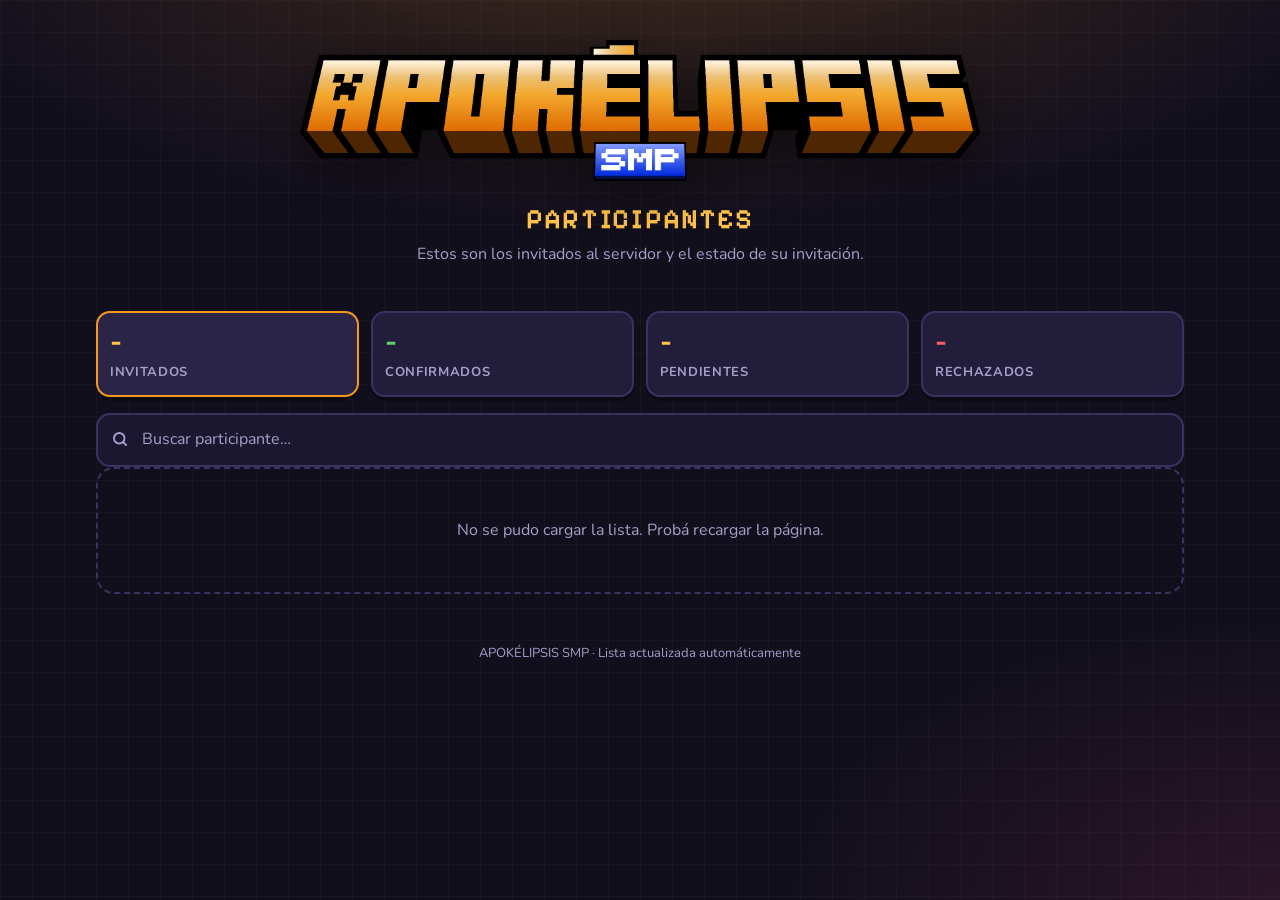
==== index.html @ 5d587427 "Página de participantes de APOKÉLIPSIS SMP Co-Authored-By: Claude Opus 5.5 <noreply@anthropic.com>" ====
<!doctype html>
<html lang="es">
<head>
  <meta charset="utf-8">
  <meta name="viewport" content="width=device-width, initial-scale=1">
  <title>APOKÉLIPSIS SMP Participantes</title>
  <meta name="description" content="Lista de participantes del servidor APOKÉLIPSIS SMP.">
  <meta property="og:title" content="APOKÉLIPSIS SMP Participantes">
  <meta property="og:description" content="Mirá quiénes están invitados al servidor.">
  <meta property="og:image" content="assets/icon.png">
  <meta name="theme-color" content="#120f1d">
  <link rel="icon" type="image/png" sizes="64x64" href="assets/favicon-64.png">
  <link rel="icon" type="image/png" sizes="512x512" href="assets/icon.png">
  <link rel="apple-touch-icon" href="assets/apple-touch-icon.png">
  <link rel="preconnect" href="https://fonts.googleapis.com">
  <link rel="preconnect" href="https://fonts.gstatic.com" crossorigin>
  <link href="https://fonts.googleapis.com/css2?family=Nunito:wght@400;700;800&family=Pixelify+Sans:wght@500;600&display=swap" rel="stylesheet">
  <link rel="stylesheet" href="assets/style.css">
</head>
<body>
  <header class="hero wrap">
    <img class="logo" src="assets/logo.png" alt="APOKÉLIPSIS SMP">
    <h1>Participantes</h1>
    <p>Estos son los invitados al servidor y el estado de su invitación.</p>
  </header>

  <main class="wrap">
    <div class="stats" role="tablist" aria-label="Filtrar por estado">
      <button class="stat active" data-filter="all" role="tab"><span class="n" id="c-all">–</span><span class="l">Invitados</span></button>
      <button class="stat" data-filter="CONFIRMADO" role="tab"><span class="n" id="c-CONFIRMADO">–</span><span class="l">Confirmados</span></button>
      <button class="stat" data-filter="PENDIENTE" role="tab"><span class="n" id="c-PENDIENTE">–</span><span class="l">Pendientes</span></button>
      <button class="stat" data-filter="RECHAZADO" role="tab"><span class="n" id="c-RECHAZADO">–</span><span class="l">Rechazados</span></button>
    </div>

    <label class="search">
      <svg width="18" height="18" viewBox="0 0 24 24" fill="none" stroke="currentColor" stroke-width="2.5" stroke-linecap="round"><circle cx="11" cy="11" r="7"/><path d="m20 20-3.5-3.5"/></svg>
      <input id="q" type="search" placeholder="Buscar participante…" autocomplete="off" aria-label="Buscar participante">
    </label>

    <section class="grid" id="grid" aria-live="polite">
      <div class="empty">Cargando participantes…</div>
    </section>
  </main>

  <footer>APOKÉLIPSIS SMP · Lista actualizada automáticamente</footer>

  <script src="assets/app.js"></script>
</body>
</html>
---- assets/style.css ----
:root {
  --bg: #120f1d;
  --bg-2: #1b1730;
  --card: #221d3a;
  --card-2: #2a2447;
  --line: #3a3260;
  --text: #f4f1ff;
  --muted: #a69fca;
  --orange: #f39a1d;
  --orange-2: #ffc24a;
  --pink: #e0457b;
  --green: #6fd34f;
  --blue: #3d6bff;

  --ok: #5fd068;
  --ok-bg: rgba(95, 208, 104, .14);
  --wait: #ffc24a;
  --wait-bg: rgba(255, 194, 74, .14);
  --no: #ff5a6e;
  --no-bg: rgba(255, 90, 110, .14);

  --radius: 14px;
  --shadow: 0 6px 0 rgba(0, 0, 0, .35), 0 18px 40px rgba(0, 0, 0, .35);
  --pixel: "Pixelify Sans", "Nunito", system-ui, sans-serif;
}

* { box-sizing: border-box; }

html, body { margin: 0; }

body {
  min-height: 100vh;
  background:
    radial-gradient(1100px 500px at 50% -120px, rgba(243, 154, 29, .22), transparent 70%),
    radial-gradient(700px 400px at 100% 100%, rgba(224, 69, 123, .12), transparent 70%),
    linear-gradient(rgba(255,255,255,.025) 1px, transparent 1px) 0 0 / 32px 32px,
    linear-gradient(90deg, rgba(255,255,255,.025) 1px, transparent 1px) 0 0 / 32px 32px,
    var(--bg);
  background-attachment: fixed;
  color: var(--text);
  font-family: "Nunito", system-ui, -apple-system, "Segoe UI", sans-serif;
  font-size: 16px;
  line-height: 1.45;
  -webkit-font-smoothing: antialiased;
}

img { display: block; max-width: 100%; }

button, input, select { font: inherit; color: inherit; }

.wrap {
  width: 100%;
  max-width: 1120px;
  margin: 0 auto;
  padding: 0 16px;
}

/* ---------- Header ---------- */
.hero {
  text-align: center;
  padding: 40px 0 18px;
}
.hero .logo {
  width: min(680px, 100%);
  margin: 0 auto;
  filter: drop-shadow(0 10px 24px rgba(0,0,0,.45));
  animation: float 6s ease-in-out infinite;
}
@keyframes float {
  0%, 100% { transform: translateY(0); }
  50% { transform: translateY(-6px); }
}
.hero h1 {
  font-family: var(--pixel);
  font-weight: 600;
  font-size: clamp(20px, 3.4vw, 28px);
  letter-spacing: .06em;
  text-transform: uppercase;
  margin: 18px 0 4px;
  color: var(--orange-2);
}
.hero p {
  margin: 0;
  color: var(--muted);
}

/* ---------- Stats / filters ---------- */
.stats {
  display: grid;
  grid-template-columns: repeat(4, 1fr);
  gap: 12px;
  margin: 26px 0 16px;
}
.stat {
  appearance: none;
  border: 2px solid var(--line);
  background: var(--card);
  border-radius: var(--radius);
  padding: 14px 12px;
  cursor: pointer;
  text-align: left;
  box-shadow: 0 4px 0 rgba(0,0,0,.35);
  transition: transform .12s, border-color .12s, background .12s;
}
.stat:hover { transform: translateY(-2px); }
.stat:active { transform: translateY(2px); box-shadow: 0 1px 0 rgba(0,0,0,.35); }
.stat .n {
  display: block;
  font-family: var(--pixel);
  font-size: 30px;
  line-height: 1;
}
.stat .l {
  display: block;
  margin-top: 6px;
  font-size: 13px;
  font-weight: 700;
  letter-spacing: .05em;
  text-transform: uppercase;
  color: var(--muted);
}
.stat[data-filter="all"] .n { color: var(--orange-2); }
.stat[data-filter="CONFIRMADO"] .n { color: var(--ok); }
.stat[data-filter="PENDIENTE"] .n { color: var(--wait); }
.stat[data-filter="RECHAZADO"] .n { color: var(--no); }
.stat.active { border-color: var(--orange); background: var(--card-2); }
.stat[data-filter="CONFIRMADO"].active { border-color: var(--ok); }
.stat[data-filter="PENDIENTE"].active { border-color: var(--wait); }
.stat[data-filter="RECHAZADO"].active { border-color: var(--no); }

.search {
  position: relative;
  margin-bottom: 22px;
}
.search input {
  width: 100%;
  padding: 13px 16px 13px 44px;
  border-radius: var(--radius);
  border: 2px solid var(--line);
  background: var(--bg-2);
  outline: none;
  transition: border-color .12s;
}
.search input::placeholder { color: var(--muted); }
.search input:focus { border-color: var(--orange); }
.search svg {
  position: absolute;
  left: 15px; top: 50%;
  transform: translateY(-50%);
  color: var(--muted);
}

/* ---------- Grid of participants ---------- */
.grid {
  display: grid;
  grid-template-columns: repeat(auto-fill, minmax(200px, 1fr));
  gap: 16px;
  padding-bottom: 40px;
}
.card {
  position: relative;
  background: linear-gradient(180deg, var(--card-2), var(--card));
  border: 2px solid var(--line);
  border-radius: 18px;
  padding: 22px 16px 18px;
  text-align: center;
  box-shadow: var(--shadow);
  animation: pop .35s ease both;
  transition: transform .15s, border-color .15s;
}
.card:hover { transform: translateY(-4px); }
.card.s-CONFIRMADO { border-color: rgba(95, 208, 104, .45); }
.card.s-RECHAZADO { opacity: .72; }
.card.s-RECHAZADO .avatar { filter: grayscale(.85); }
@keyframes pop {
  from { opacity: 0; transform: translateY(10px) scale(.97); }
  to { opacity: 1; transform: none; }
}

.avatar {
  width: 104px;
  height: 104px;
  margin: 0 auto 14px;
  border-radius: 22px;
  border: 3px solid #0b0914;
  box-shadow: 0 0 0 3px var(--line), 0 6px 0 rgba(0,0,0,.4);
  overflow: hidden;
  background: linear-gradient(135deg, var(--orange), var(--pink));
  display: grid;
  place-items: center;
  font-family: var(--pixel);
  font-size: 40px;
  color: #fff;
  text-shadow: 0 3px 0 rgba(0,0,0,.3);
}
.avatar img { width: 100%; height: 100%; object-fit: cover; }
.s-CONFIRMADO .avatar { box-shadow: 0 0 0 3px var(--ok), 0 6px 0 rgba(0,0,0,.4); }
.s-PENDIENTE .avatar { box-shadow: 0 0 0 3px var(--wait), 0 6px 0 rgba(0,0,0,.4); }
.s-RECHAZADO .avatar { box-shadow: 0 0 0 3px var(--no), 0 6px 0 rgba(0,0,0,.4); }

.card .name {
  font-weight: 800;
  font-size: 18px;
  margin: 0;
  overflow-wrap: anywhere;
}
.card .nick {
  margin: 2px 0 0;
  font-size: 14px;
  color: var(--muted);
  overflow-wrap: anywhere;
}

.badge {
  display: inline-flex;
  align-items: center;
  gap: 6px;
  margin-top: 12px;
  padding: 5px 11px;
  border-radius: 999px;
  font-family: var(--pixel);
  font-size: 14px;
  letter-spacing: .06em;
}
.badge::before {
  content: "";
  width: 8px; height: 8px;
  border-radius: 2px;
  background: currentColor;
}
.badge.CONFIRMADO { color: var(--ok); background: var(--ok-bg); }
.badge.PENDIENTE { color: var(--wait); background: var(--wait-bg); }
.badge.PENDIENTE::before { animation: blink 1.4s steps(2) infinite; }
.badge.RECHAZADO { color: var(--no); background: var(--no-bg); }
@keyframes blink { 50% { opacity: .2; } }

.empty {
  grid-column: 1 / -1;
  text-align: center;
  padding: 50px 16px;
  color: var(--muted);
  border: 2px dashed var(--line);
  border-radius: 18px;
}
.empty img { width: 72px; margin: 0 auto 12px; opacity: .8; }

footer {
  text-align: center;
  color: var(--muted);
  font-size: 13px;
  padding: 10px 0 36px;
}

/* ---------- Generic buttons / form controls ---------- */
.btn {
  appearance: none;
  border: 0;
  border-radius: 12px;
  padding: 11px 18px;
  font-weight: 800;
  cursor: pointer;
  background: var(--card-2);
  color: var(--text);
  box-shadow: 0 4px 0 rgba(0,0,0,.4);
  transition: transform .08s, filter .12s, box-shadow .08s;
  display: inline-flex;
  align-items: center;
  justify-content: center;
  gap: 8px;
  white-space: nowrap;
  text-decoration: none;
}
.btn:hover { filter: brightness(1.12); }
.btn:active { transform: translateY(3px); box-shadow: 0 1px 0 rgba(0,0,0,.4); }
.btn:disabled { opacity: .55; cursor: wait; }
.btn.primary { background: linear-gradient(180deg, var(--orange-2), var(--orange)); color: #2b1600; }
.btn.danger { background: #4a1c2a; color: #ffb3bd; }
.btn.ghost { background: transparent; box-shadow: none; border: 2px solid var(--line); }
.btn.icon { padding: 9px; border-radius: 10px; }

.field { display: block; margin-bottom: 14px; }
.field > span {
  display: block;
  font-size: 13px;
  font-weight: 800;
  letter-spacing: .04em;
  text-transform: uppercase;
  color: var(--muted);
  margin-bottom: 6px;
}
.field input {
  width: 100%;
  padding: 12px 14px;
  border-radius: 12px;
  border: 2px solid var(--line);
  background: var(--bg-2);
  outline: none;
}
.field input:focus { border-color: var(--orange); }
.hint { font-size: 13px; color: var(--muted); margin: 6px 0 0; }
.hint a { color: var(--orange-2); }

@media (max-width: 640px) {
  .hero { padding-top: 26px; }
  .stats { grid-template-columns: repeat(2, 1fr); }
  .grid { grid-template-columns: repeat(2, 1fr); gap: 12px; }
  .card { padding: 16px 10px 14px; }
  .avatar { width: 78px; height: 78px; font-size: 30px; border-radius: 18px; }
  .card .name { font-size: 16px; }
}
@media (prefers-reduced-motion: reduce) {
  * { animation: none !important; transition: none !important; }
}
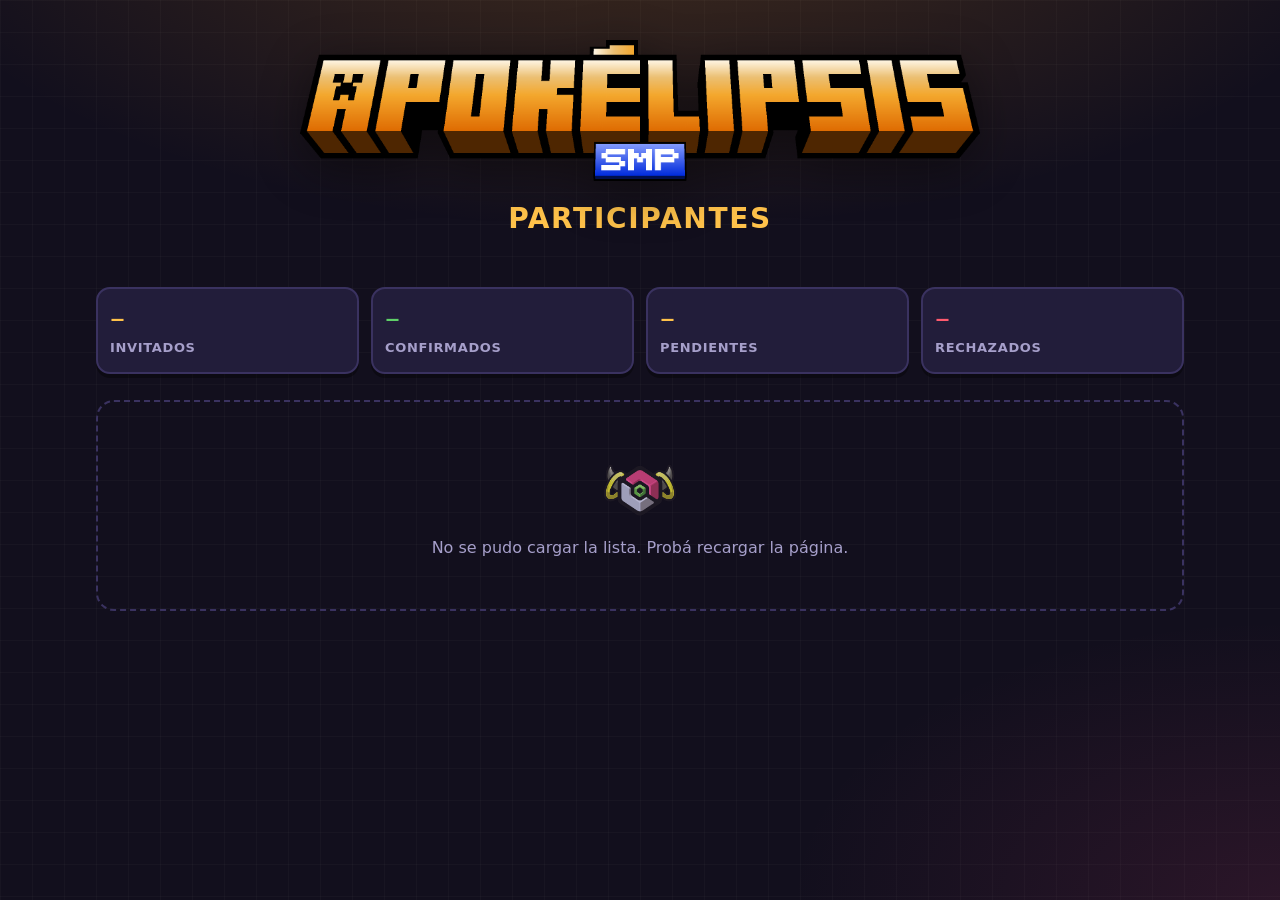
==== commit 56df4302: "Seguridad: token cifrado, CSP, validación de datos; quitar filtros y textos Co-Authored-By: Claude O" ====
--- a/index.html
+++ b/index.html
@@ -3,6 +3,8 @@
 <head>
   <meta charset="utf-8">
   <meta name="viewport" content="width=device-width, initial-scale=1">
+  <meta http-equiv="Content-Security-Policy" content="default-src 'none'; script-src 'self'; style-src 'self' https://fonts.googleapis.com; font-src https://fonts.gstatic.com; img-src 'self'; connect-src 'self'; manifest-src 'self'; base-uri 'none'; form-action 'none'; object-src 'none'; upgrade-insecure-requests">
+  <meta name="referrer" content="strict-origin-when-cross-origin">
   <title>APOKÉLIPSIS SMP Participantes</title>
   <meta name="description" content="Lista de participantes del servidor APOKÉLIPSIS SMP.">
   <meta property="og:title" content="APOKÉLIPSIS SMP Participantes">
@@ -21,29 +23,21 @@
   <header class="hero wrap">
     <img class="logo" src="assets/logo.png" alt="APOKÉLIPSIS SMP">
     <h1>Participantes</h1>
-    <p>Estos son los invitados al servidor y el estado de su invitación.</p>
   </header>
 
   <main class="wrap">
-    <div class="stats" role="tablist" aria-label="Filtrar por estado">
-      <button class="stat active" data-filter="all" role="tab"><span class="n" id="c-all">–</span><span class="l">Invitados</span></button>
-      <button class="stat" data-filter="CONFIRMADO" role="tab"><span class="n" id="c-CONFIRMADO">–</span><span class="l">Confirmados</span></button>
-      <button class="stat" data-filter="PENDIENTE" role="tab"><span class="n" id="c-PENDIENTE">–</span><span class="l">Pendientes</span></button>
-      <button class="stat" data-filter="RECHAZADO" role="tab"><span class="n" id="c-RECHAZADO">–</span><span class="l">Rechazados</span></button>
+    <div class="stats">
+      <div class="stat" data-k="all"><span class="n" id="c-all">–</span><span class="l">Invitados</span></div>
+      <div class="stat" data-k="CONFIRMADO"><span class="n" id="c-CONFIRMADO">–</span><span class="l">Confirmados</span></div>
+      <div class="stat" data-k="PENDIENTE"><span class="n" id="c-PENDIENTE">–</span><span class="l">Pendientes</span></div>
+      <div class="stat" data-k="RECHAZADO"><span class="n" id="c-RECHAZADO">–</span><span class="l">Rechazados</span></div>
     </div>
-
-    <label class="search">
-      <svg width="18" height="18" viewBox="0 0 24 24" fill="none" stroke="currentColor" stroke-width="2.5" stroke-linecap="round"><circle cx="11" cy="11" r="7"/><path d="m20 20-3.5-3.5"/></svg>
-      <input id="q" type="search" placeholder="Buscar participante…" autocomplete="off" aria-label="Buscar participante">
-    </label>
 
     <section class="grid" id="grid" aria-live="polite">
       <div class="empty">Cargando participantes…</div>
     </section>
   </main>
 
-  <footer>APOKÉLIPSIS SMP · Lista actualizada automáticamente</footer>
-
   <script src="assets/app.js"></script>
 </body>
 </html>
--- a/assets/style.css
+++ b/assets/style.css
@@ -97,13 +97,9 @@
   background: var(--card);
   border-radius: var(--radius);
   padding: 14px 12px;
-  cursor: pointer;
   text-align: left;
   box-shadow: 0 4px 0 rgba(0,0,0,.35);
-  transition: transform .12s, border-color .12s, background .12s;
-}
-.stat:hover { transform: translateY(-2px); }
-.stat:active { transform: translateY(2px); box-shadow: 0 1px 0 rgba(0,0,0,.35); }
+}
 .stat .n {
   display: block;
   font-family: var(--pixel);
@@ -119,14 +115,11 @@
   text-transform: uppercase;
   color: var(--muted);
 }
-.stat[data-filter="all"] .n { color: var(--orange-2); }
-.stat[data-filter="CONFIRMADO"] .n { color: var(--ok); }
-.stat[data-filter="PENDIENTE"] .n { color: var(--wait); }
-.stat[data-filter="RECHAZADO"] .n { color: var(--no); }
-.stat.active { border-color: var(--orange); background: var(--card-2); }
-.stat[data-filter="CONFIRMADO"].active { border-color: var(--ok); }
-.stat[data-filter="PENDIENTE"].active { border-color: var(--wait); }
-.stat[data-filter="RECHAZADO"].active { border-color: var(--no); }
+.stat[data-k="all"] .n { color: var(--orange-2); }
+.stat[data-k="CONFIRMADO"] .n { color: var(--ok); }
+.stat[data-k="PENDIENTE"] .n { color: var(--wait); }
+.stat[data-k="RECHAZADO"] .n { color: var(--no); }
+.stats { margin-bottom: 26px; }
 
 .search {
   position: relative;
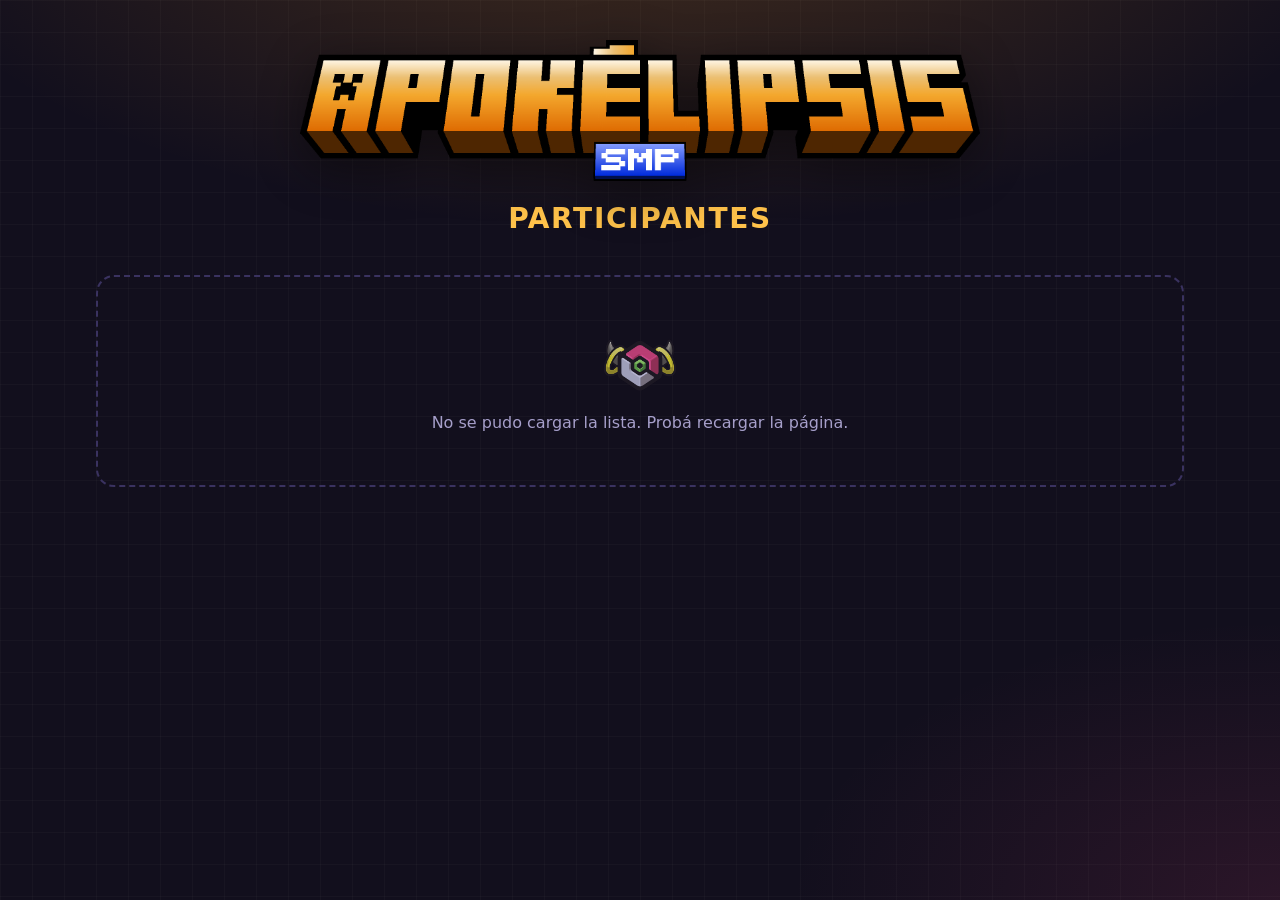
==== commit a405432f: "Quitar contadores; lista ordenada por estado y alfabéticamente Co-Authored-By: Claude Opus 5.5 <nore" ====
--- a/index.html
+++ b/index.html
@@ -26,13 +26,6 @@
   </header>
 
   <main class="wrap">
-    <div class="stats">
-      <div class="stat" data-k="all"><span class="n" id="c-all">–</span><span class="l">Invitados</span></div>
-      <div class="stat" data-k="CONFIRMADO"><span class="n" id="c-CONFIRMADO">–</span><span class="l">Confirmados</span></div>
-      <div class="stat" data-k="PENDIENTE"><span class="n" id="c-PENDIENTE">–</span><span class="l">Pendientes</span></div>
-      <div class="stat" data-k="RECHAZADO"><span class="n" id="c-RECHAZADO">–</span><span class="l">Rechazados</span></div>
-    </div>
-
     <section class="grid" id="grid" aria-live="polite">
       <div class="empty">Cargando participantes…</div>
     </section>
--- a/assets/style.css
+++ b/assets/style.css
@@ -304,3 +304,5 @@
 @media (prefers-reduced-motion: reduce) {
   * { animation: none !important; transition: none !important; }
 }
+
+.hero + main .grid { margin-top: 14px; }
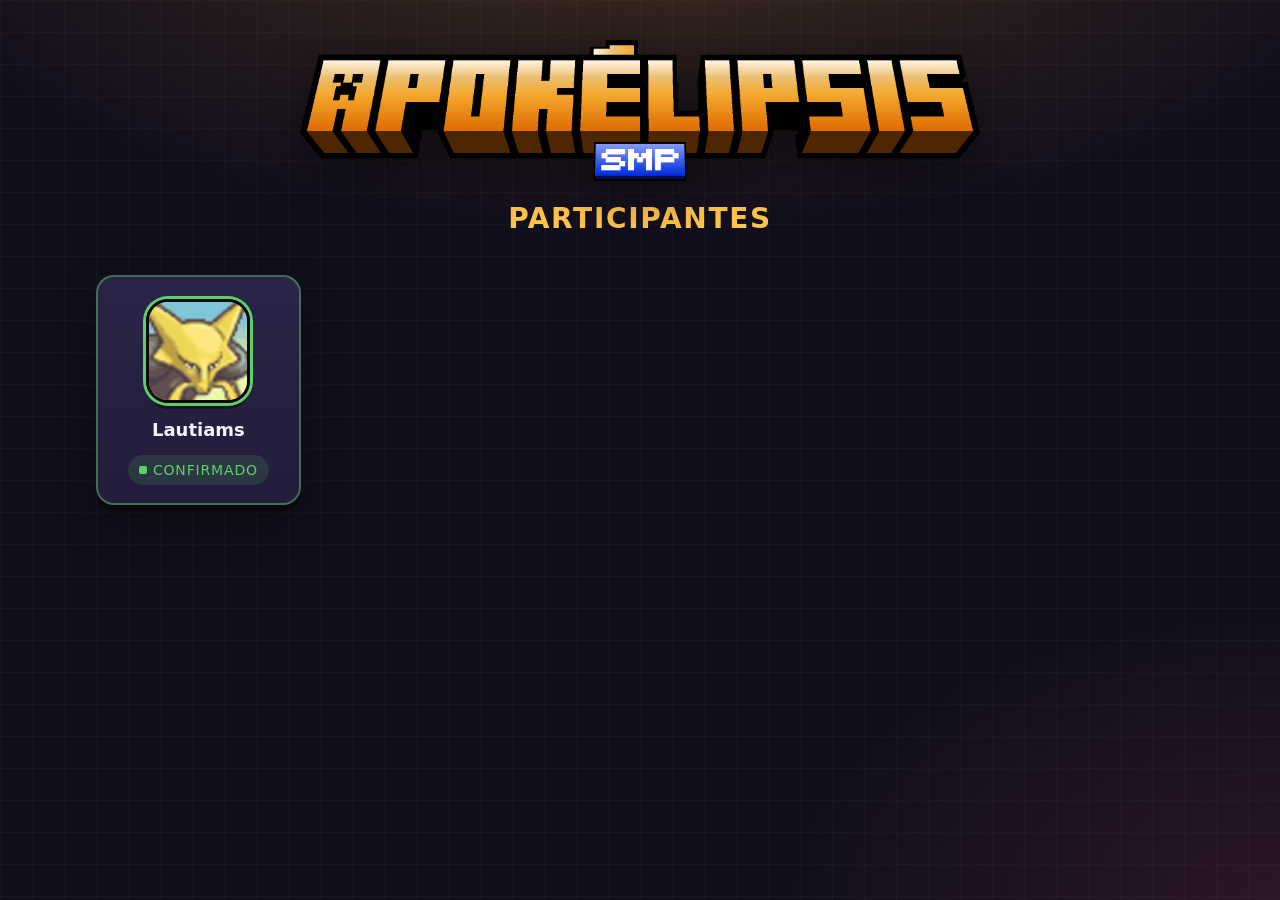
==== commit a01cb45b: "Evitar versiones viejas en caché; aviso de publicación en el panel Co-Authored-By: Claude Opus 5.5 <" ====
--- a/index.html
+++ b/index.html
@@ -17,7 +17,7 @@
   <link rel="preconnect" href="https://fonts.googleapis.com">
   <link rel="preconnect" href="https://fonts.gstatic.com" crossorigin>
   <link href="https://fonts.googleapis.com/css2?family=Nunito:wght@400;700;800&family=Pixelify+Sans:wght@500;600&display=swap" rel="stylesheet">
-  <link rel="stylesheet" href="assets/style.css">
+  <link rel="stylesheet" href="assets/style.css?v=4">
 </head>
 <body>
   <header class="hero wrap">
@@ -31,6 +31,6 @@
     </section>
   </main>
 
-  <script src="assets/app.js"></script>
+  <script src="assets/app.js?v=4"></script>
 </body>
 </html>
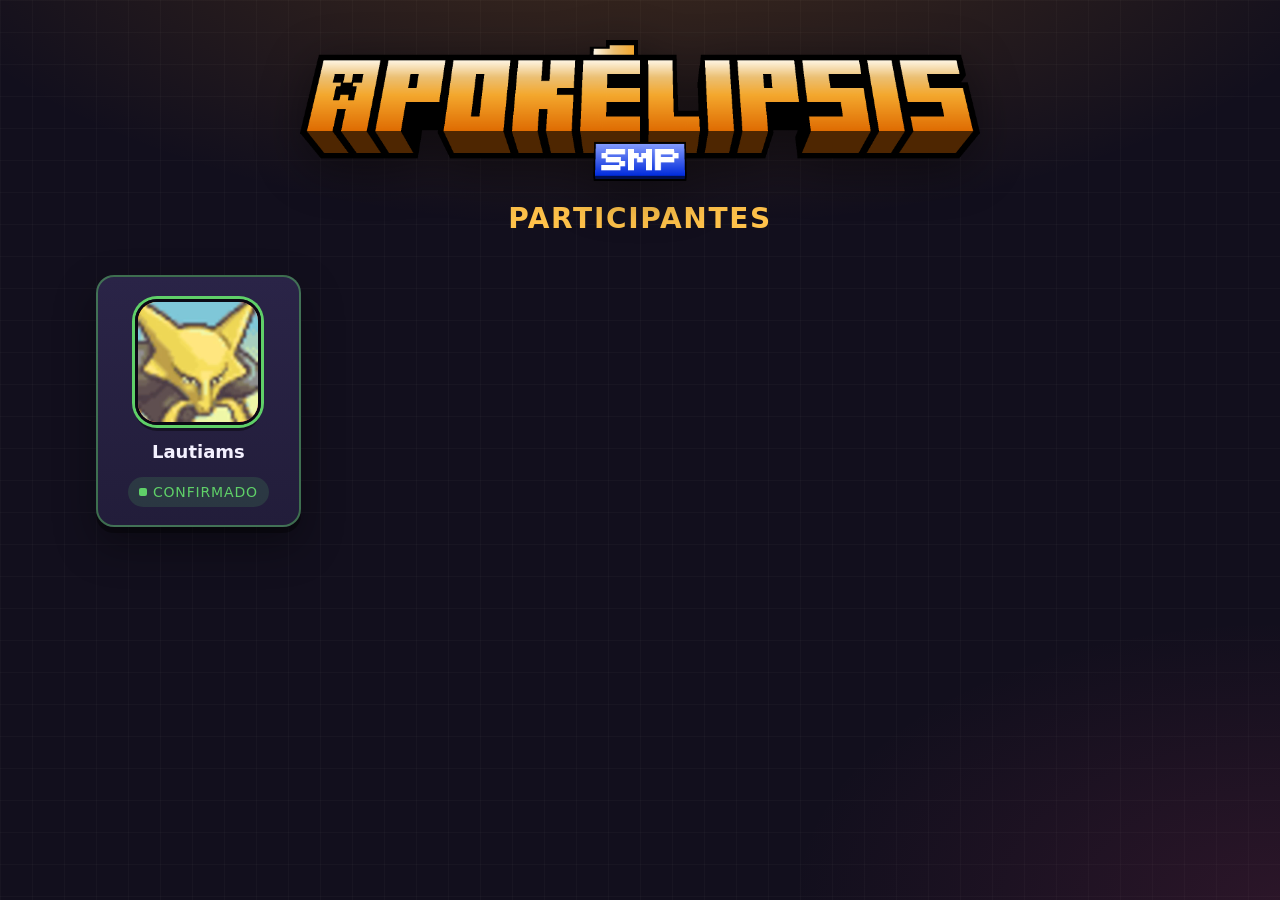
==== commit 624af673: "Fotos pixel art: reescalado nítido sin perder los pixeles Co-Authored-By: Claude Opus 5.5 <noreply@a" ====
--- a/index.html
+++ b/index.html
@@ -17,7 +17,7 @@
   <link rel="preconnect" href="https://fonts.googleapis.com">
   <link rel="preconnect" href="https://fonts.gstatic.com" crossorigin>
   <link href="https://fonts.googleapis.com/css2?family=Nunito:wght@400;700;800&family=Pixelify+Sans:wght@500;600&display=swap" rel="stylesheet">
-  <link rel="stylesheet" href="assets/style.css?v=4">
+  <link rel="stylesheet" href="assets/style.css?v=5">
 </head>
 <body>
   <header class="hero wrap">
@@ -31,6 +31,6 @@
     </section>
   </main>
 
-  <script src="assets/app.js?v=4"></script>
+  <script src="assets/app.js?v=5"></script>
 </body>
 </html>
--- a/assets/style.css
+++ b/assets/style.css
@@ -171,8 +171,8 @@
 }
 
 .avatar {
-  width: 104px;
-  height: 104px;
+  width: 126px; /* 120px de imagen + borde: múltiplo exacto de 40 */
+  height: 126px;
   margin: 0 auto 14px;
   border-radius: 22px;
   border: 3px solid #0b0914;
@@ -187,6 +187,8 @@
   text-shadow: 0 3px 0 rgba(0,0,0,.3);
 }
 .avatar img { width: 100%; height: 100%; object-fit: cover; }
+/* Pixel art: cada pixel original se mantiene como un cuadrado nítido */
+.avatar img.px { image-rendering: -moz-crisp-edges; image-rendering: crisp-edges; image-rendering: pixelated; }
 .s-CONFIRMADO .avatar { box-shadow: 0 0 0 3px var(--ok), 0 6px 0 rgba(0,0,0,.4); }
 .s-PENDIENTE .avatar { box-shadow: 0 0 0 3px var(--wait), 0 6px 0 rgba(0,0,0,.4); }
 .s-RECHAZADO .avatar { box-shadow: 0 0 0 3px var(--no), 0 6px 0 rgba(0,0,0,.4); }
@@ -298,7 +300,7 @@
   .stats { grid-template-columns: repeat(2, 1fr); }
   .grid { grid-template-columns: repeat(2, 1fr); gap: 12px; }
   .card { padding: 16px 10px 14px; }
-  .avatar { width: 78px; height: 78px; font-size: 30px; border-radius: 18px; }
+  .avatar { width: 86px; height: 86px; font-size: 30px; border-radius: 18px; }
   .card .name { font-size: 16px; }
 }
 @media (prefers-reduced-motion: reduce) {
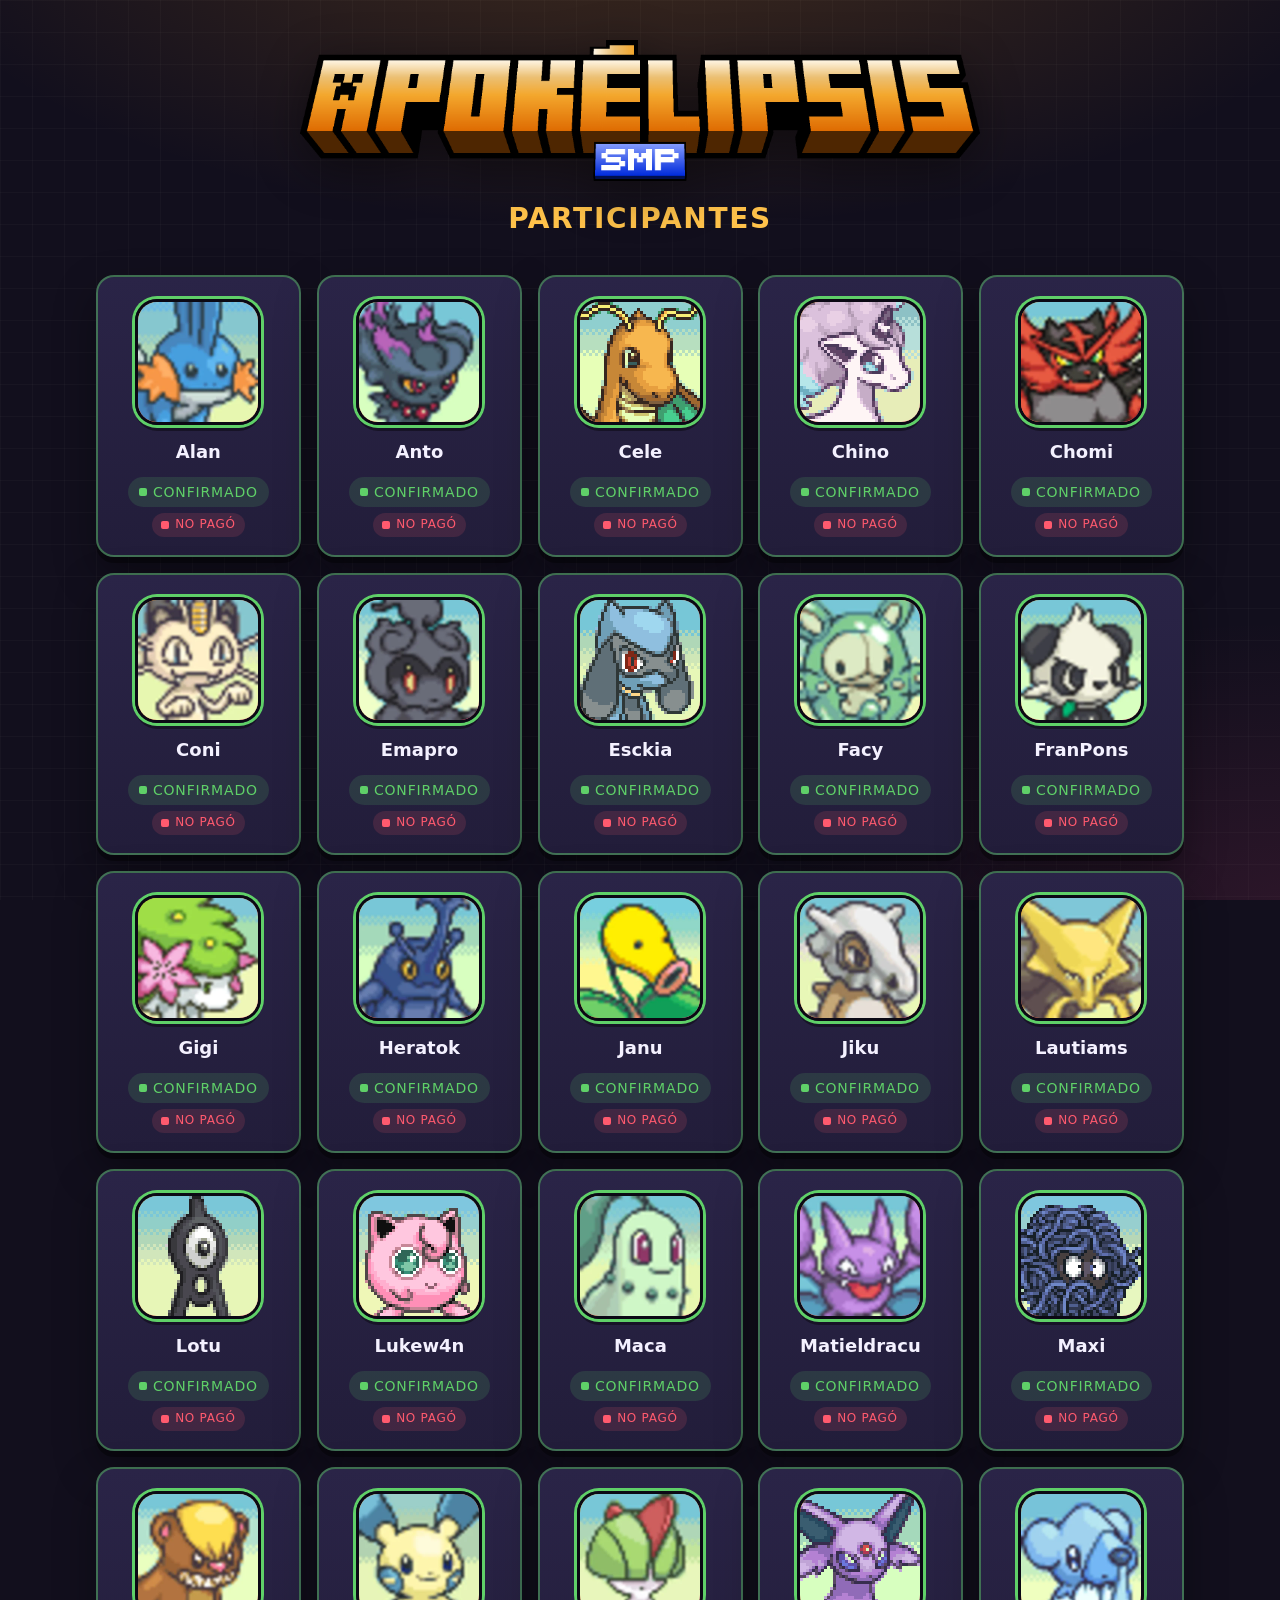
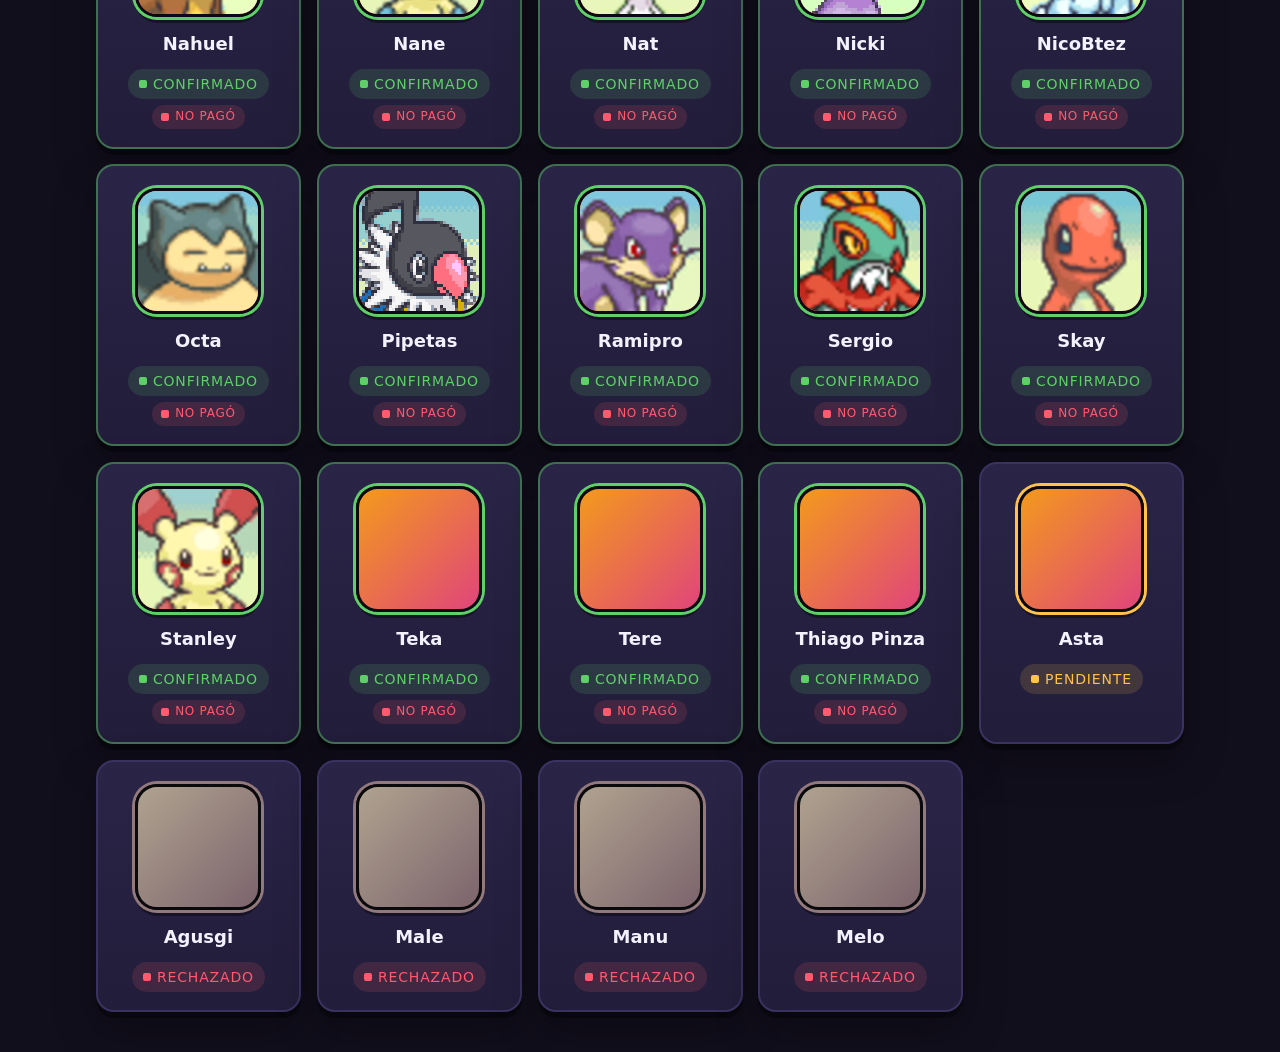
==== commit 3e660486: "Forzar recarga de estilos y scripts (v6) Co-Authored-By: Claude Opus 5.5 <noreply@anthropic.com>" ====
--- a/index.html
+++ b/index.html
@@ -17,7 +17,7 @@
   <link rel="preconnect" href="https://fonts.googleapis.com">
   <link rel="preconnect" href="https://fonts.gstatic.com" crossorigin>
   <link href="https://fonts.googleapis.com/css2?family=Nunito:wght@400;700;800&family=Pixelify+Sans:wght@500;600&display=swap" rel="stylesheet">
-  <link rel="stylesheet" href="assets/style.css?v=5">
+  <link rel="stylesheet" href="assets/style.css?v=6">
 </head>
 <body>
   <header class="hero wrap">
@@ -31,6 +31,6 @@
     </section>
   </main>
 
-  <script src="assets/app.js?v=5"></script>
+  <script src="assets/app.js?v=6"></script>
 </body>
 </html>
--- a/assets/style.css
+++ b/assets/style.css
@@ -227,6 +227,9 @@
 .badge.PENDIENTE { color: var(--wait); background: var(--wait-bg); }
 .badge.PENDIENTE::before { animation: blink 1.4s steps(2) infinite; }
 .badge.RECHAZADO { color: var(--no); background: var(--no-bg); }
+.badge.pay { display: flex; width: fit-content; margin: 6px auto 0; font-size: 12px; padding: 3px 9px; }
+.badge.PAGO { color: var(--ok); background: var(--ok-bg); }
+.badge.NOPAGO { color: var(--no); background: var(--no-bg); }
 @keyframes blink { 50% { opacity: .2; } }
 
 .empty {
